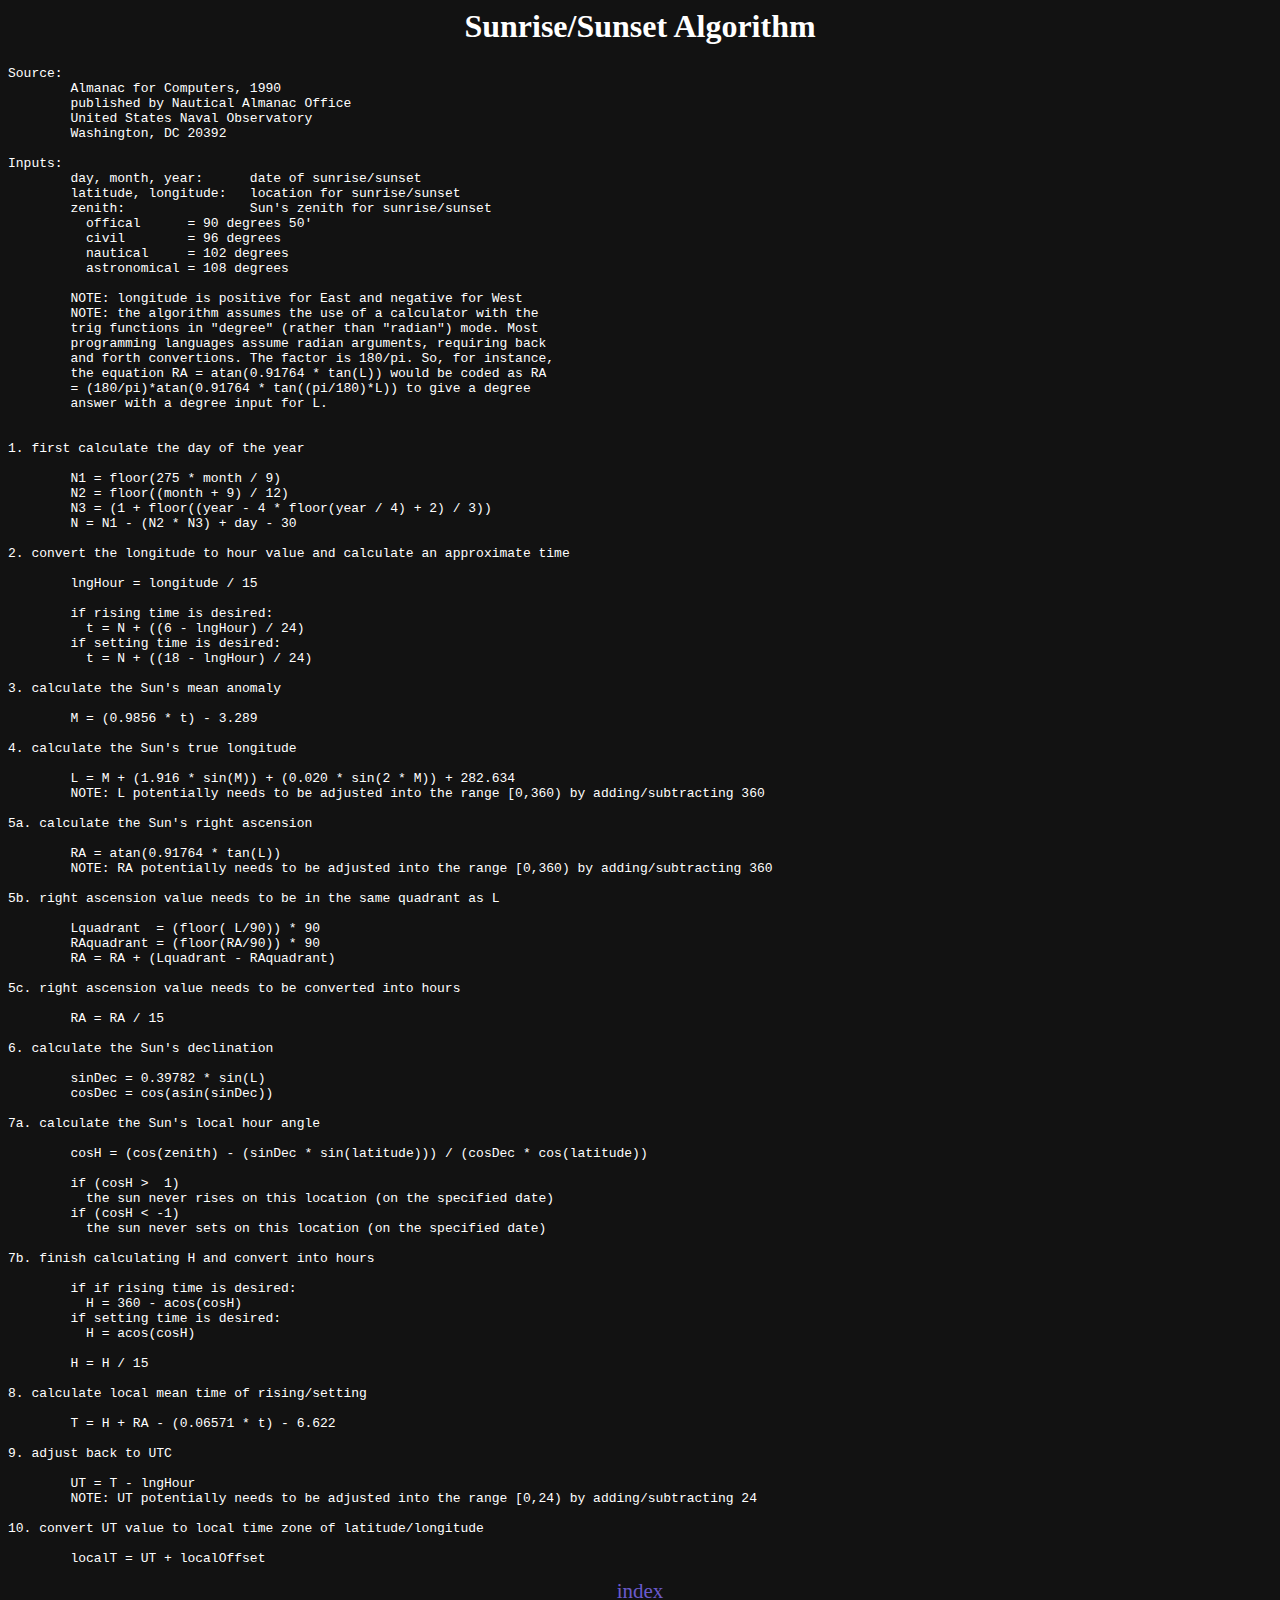
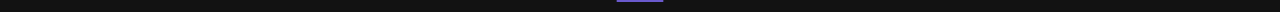
==== docs/sunset_sunrise_algorithm.html @ f22c9fee "add docs, add sunrise sunset algorithm to docs, try add footer, fail add footer" ====
<!-- saved from url=(0051)https://edwilliams.org/sunrise_sunset_algorithm.htm -->
<html><head><meta http-equiv="Content-Type" content="text/html; charset=windows-1252">
<meta name="description" content="Sunrise Sunset Algorithm">
<meta name="keywords" content="sunrise, sunset">
<title>Sunrise/Sunset Algorithm</title>
<style>
	body { background: #121212; }
	pre,h1 { color: white; }
	.index { text-align: center; }
	a { color: #6a5acd; font-size: 21px; }
</style>
</head>
<body>
<h1 align="center">Sunrise/Sunset Algorithm</h1>

<pre>Source:
	Almanac for Computers, 1990
	published by Nautical Almanac Office
	United States Naval Observatory
	Washington, DC 20392

Inputs:
	day, month, year:      date of sunrise/sunset
	latitude, longitude:   location for sunrise/sunset
	zenith:                Sun's zenith for sunrise/sunset
	  offical      = 90 degrees 50'
	  civil        = 96 degrees
	  nautical     = 102 degrees
	  astronomical = 108 degrees
	
	NOTE: longitude is positive for East and negative for West
        NOTE: the algorithm assumes the use of a calculator with the
        trig functions in "degree" (rather than "radian") mode. Most
        programming languages assume radian arguments, requiring back
        and forth convertions. The factor is 180/pi. So, for instance,
        the equation RA = atan(0.91764 * tan(L)) would be coded as RA
        = (180/pi)*atan(0.91764 * tan((pi/180)*L)) to give a degree
        answer with a degree input for L.


1. first calculate the day of the year

	N1 = floor(275 * month / 9)
	N2 = floor((month + 9) / 12)
	N3 = (1 + floor((year - 4 * floor(year / 4) + 2) / 3))
	N = N1 - (N2 * N3) + day - 30

2. convert the longitude to hour value and calculate an approximate time

	lngHour = longitude / 15
	
	if rising time is desired:
	  t = N + ((6 - lngHour) / 24)
	if setting time is desired:
	  t = N + ((18 - lngHour) / 24)

3. calculate the Sun's mean anomaly
	
	M = (0.9856 * t) - 3.289

4. calculate the Sun's true longitude
	
	L = M + (1.916 * sin(M)) + (0.020 * sin(2 * M)) + 282.634
	NOTE: L potentially needs to be adjusted into the range [0,360) by adding/subtracting 360

5a. calculate the Sun's right ascension
	
	RA = atan(0.91764 * tan(L))
	NOTE: RA potentially needs to be adjusted into the range [0,360) by adding/subtracting 360

5b. right ascension value needs to be in the same quadrant as L

	Lquadrant  = (floor( L/90)) * 90
	RAquadrant = (floor(RA/90)) * 90
	RA = RA + (Lquadrant - RAquadrant)

5c. right ascension value needs to be converted into hours

	RA = RA / 15

6. calculate the Sun's declination

	sinDec = 0.39782 * sin(L)
	cosDec = cos(asin(sinDec))

7a. calculate the Sun's local hour angle
	
	cosH = (cos(zenith) - (sinDec * sin(latitude))) / (cosDec * cos(latitude))
	
	if (cosH &gt;  1) 
	  the sun never rises on this location (on the specified date)
	if (cosH &lt; -1)
	  the sun never sets on this location (on the specified date)

7b. finish calculating H and convert into hours
	
	if if rising time is desired:
	  H = 360 - acos(cosH)
	if setting time is desired:
	  H = acos(cosH)
	
	H = H / 15

8. calculate local mean time of rising/setting
	
	T = H + RA - (0.06571 * t) - 6.622

9. adjust back to UTC
	
	UT = T - lngHour
	NOTE: UT potentially needs to be adjusted into the range [0,24) by adding/subtracting 24

10. convert UT value to local time zone of latitude/longitude
	
	localT = UT + localOffset
</pre>
<div class="index">
<a href=../index.html>index</a>
</div>
</body></html>
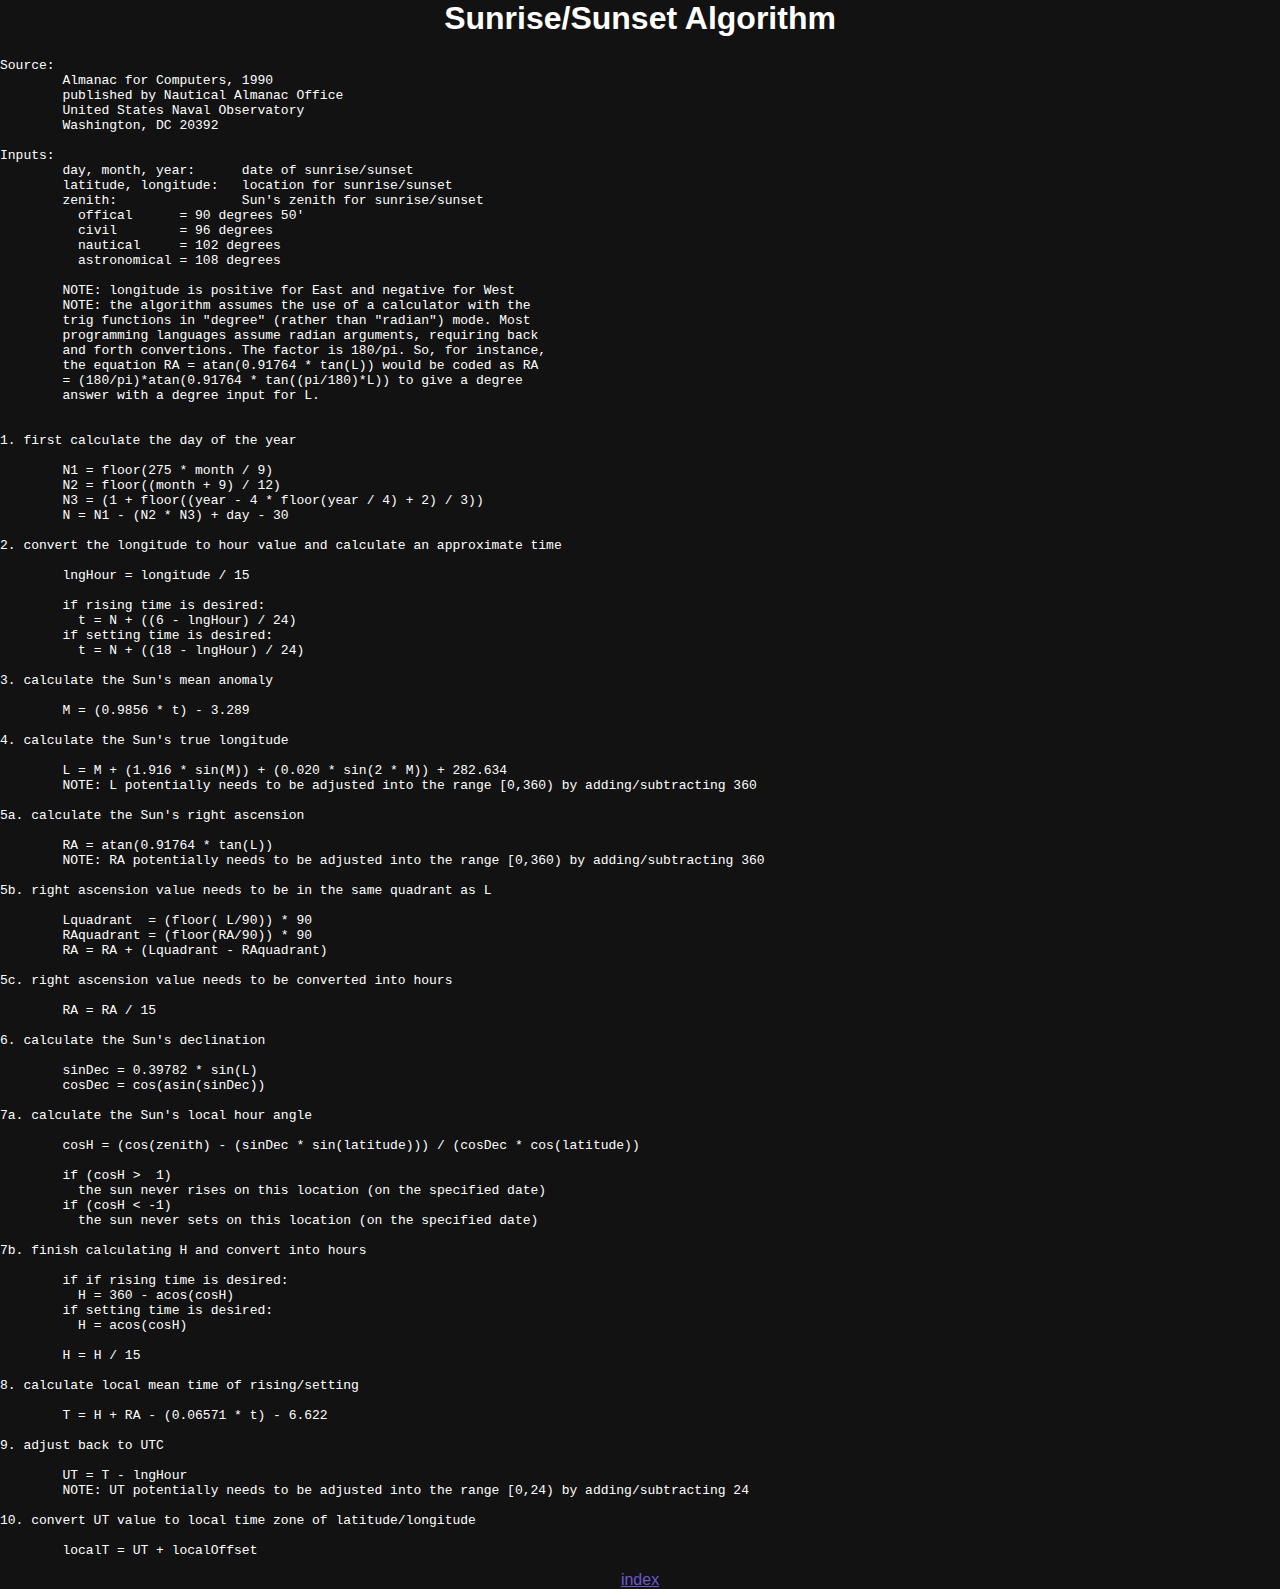
==== commit 5ed8ce1e: "add style.cdd, spring cleaning" ====
--- a/docs/sunset_sunrise_algorithm.html
+++ b/docs/sunset_sunrise_algorithm.html
@@ -1,16 +1,13 @@
 
 <!-- saved from url=(0051)https://edwilliams.org/sunrise_sunset_algorithm.htm -->
-<html><head><meta http-equiv="Content-Type" content="text/html; charset=windows-1252">
-<meta name="description" content="Sunrise Sunset Algorithm">
-<meta name="keywords" content="sunrise, sunset">
-<title>Sunrise/Sunset Algorithm</title>
-<style>
-	body { background: #121212; }
-	pre,h1 { color: white; }
-	.index { text-align: center; }
-	a { color: #6a5acd; font-size: 21px; }
-</style>
-</head>
+<html>
+	<head>
+		<meta http-equiv="Content-Type" content="text/html; charset=windows-1252">
+		<meta name="description" content="Sunrise Sunset Algorithm">
+		<meta name="keywords" content="sunrise, sunset">
+		<title>Sunrise/Sunset Algorithm</title>
+			 <link rel="stylesheet" href="../style.css" type="text/css"/>
+	</head>
 <body>
 <h1 align="center">Sunrise/Sunset Algorithm</h1>
 
--- a/style.css
+++ b/style.css
@@ -0,0 +1,77 @@
+body {
+    background: #121212;
+    color: #ffffff;
+    font-family: 'JetbrainsMono', sans-serif;
+    height: 100vh;
+    margin: 0;
+}
+
+.index {
+    text-align: center;
+}
+a {
+    color: #6a5acd;
+}
+
+#hello {
+    position: absolute;
+	top: 50%;
+	tranfsorm: translate(-50%);
+	width: 100%;
+	text-align: center;
+	margin: 0;
+	-webkit-animation: fadein 4s;
+	-moz-animation: fadein 4s;
+	-ms-animation: fadein 4s;
+	-o-animation: fadein 4s;
+	animation: fadein 4s;
+}
+
+#docs {
+    font-family: 'JetbrainsMono-BoldItalic';
+	position: absolute;
+	top: 10%;
+	margin-left: 10px;
+}
+
+#foot {
+    font-family: 'JetbrainsMono-Bold';
+}
+
+@keyframes fadein {from { opacity: 0; }to { opacity: 1; }}
+@-moz-keyframes fadein {from { opacity: 0; }to { opacity: 1; }}
+@-webkit-keyframes fadein {from { opacity: 0; }to { opacity: 1; }}
+@-ms-keyframes fadein {from { opacity: 0; } to { opacity: 1; }}
+@-o-keyframes fadein {from { opacity: 0; } to { opacity: 1; }}
+
+@font-face {
+    font-family: 'JetbrainsMono';
+    src: url('fonts/jetbrains_mono/ttf/JetbrainsMono-Regular.ttf') format('truetype'),
+         url('fonts/jetbrains_mono/webfonts/JetbrainsMono-Regular.woff2') format('woff2');
+    font-weight: normal;
+    font-style: normal;
+}
+
+@font-face {
+    font-family: 'JetbrainsMono-Italic';
+    src: url('fonts/jetbrains_mono/ttf/JetbrainsMono-Italic.ttf') format('truetype'),
+         url('fonts/jetbrains_mono/webfonts/JetbrainsMono-Italic.woff2') format('woff2');
+    font-weight: normal;
+    font-style: italic;
+}
+
+@font-face {
+    font-family: 'JetbrainsMono-Bold';
+    src: url('fonts/jetbrains_mono/ttf/JetbrainsMono-Bold.ttf') format('truetype'),
+         url('fonts/jetbrains_mono/webfonts/JetbrainsMono-Bold.woff2') format('woff2');
+    font-weight: bold;
+    font-style: normal;
+}
+
+@font-face {
+    font-family: 'JetbrainsMono-BoldItalic';
+    src: url('fonts/jetbrains_mono/ttf/JetbrainsMono-BoldItalic.ttf') format('truetype'),
+         url('fonts/jetbrains_mono/webfonts/JetbrainsMono-BoldItalic.woff2') format('woff2');
+    font-weight: bold;
+    font-style: italic;
+}
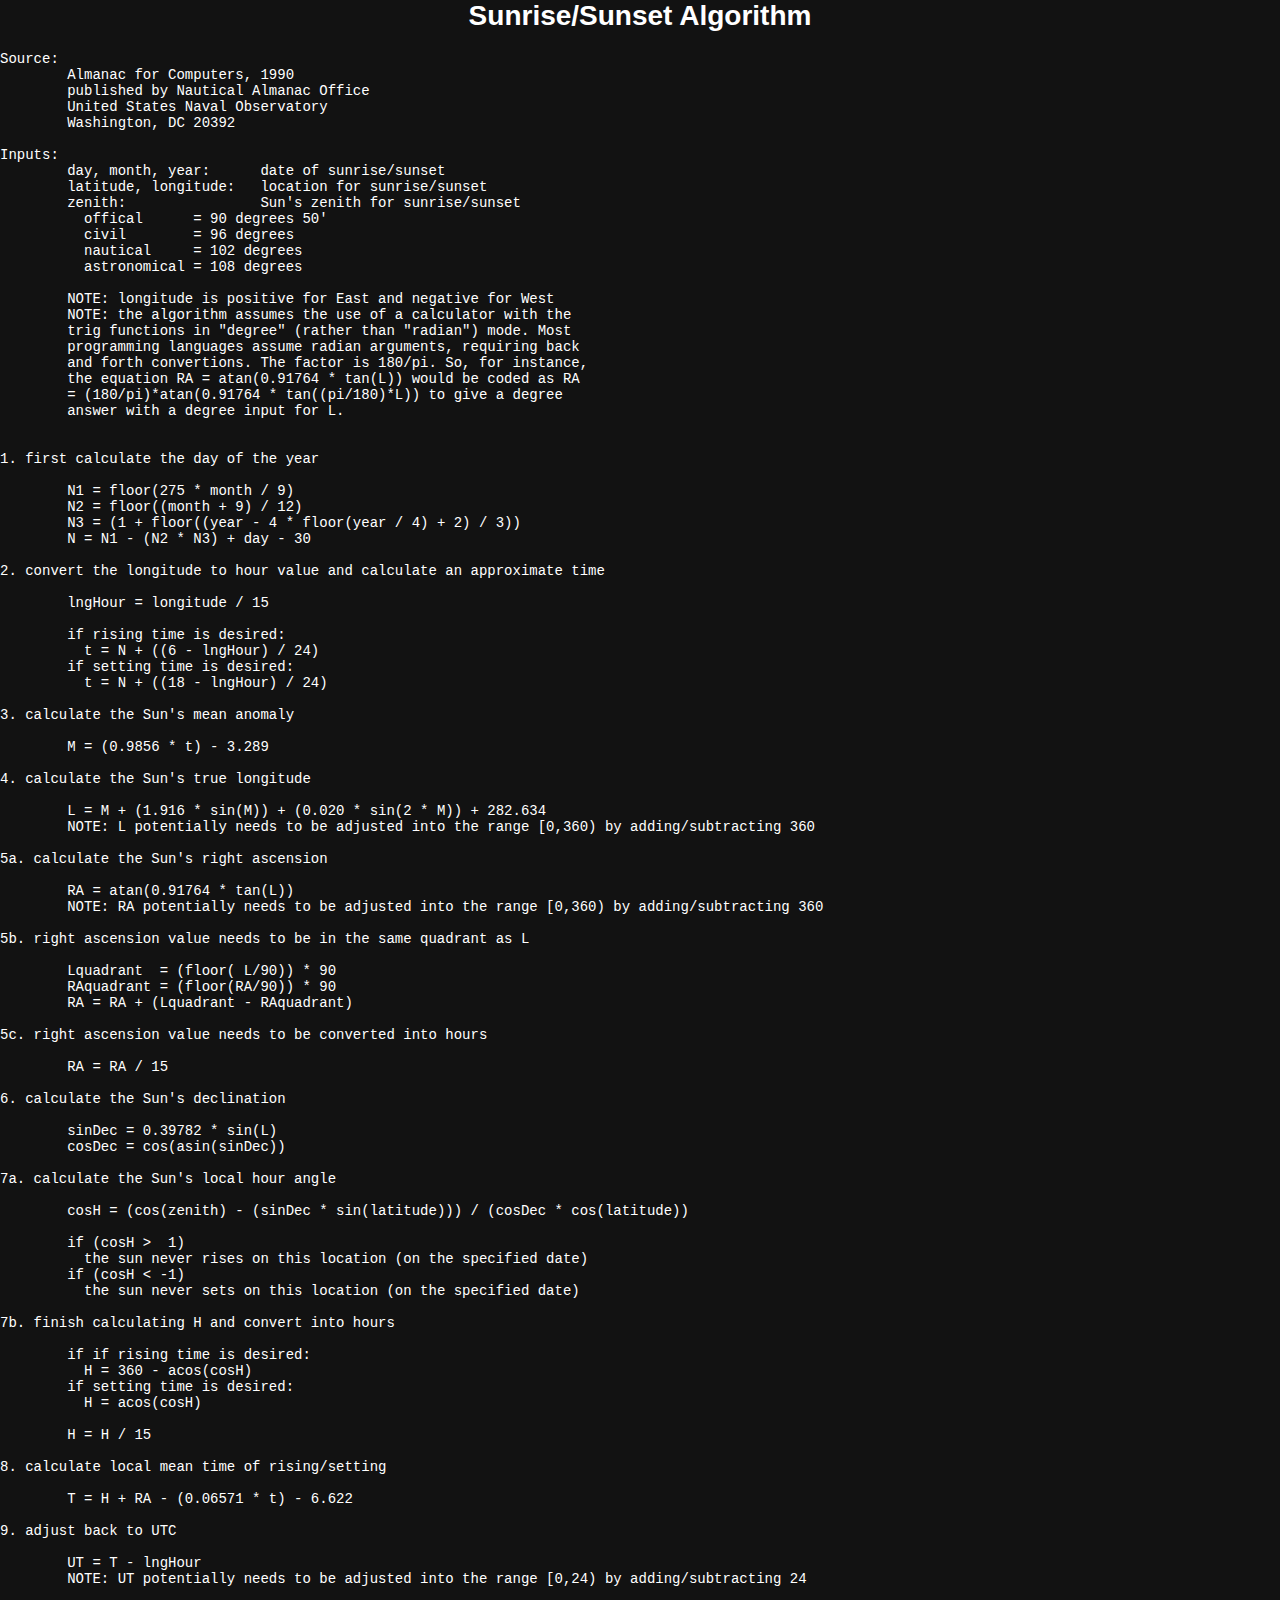
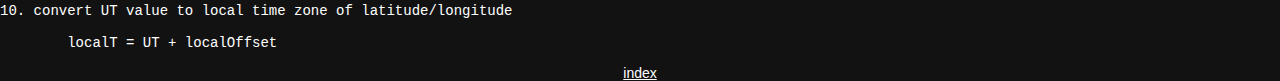
==== commit 3db47038: "add bmp" ====
--- a/docs/sunset_sunrise_algorithm.html
+++ b/docs/sunset_sunrise_algorithm.html
@@ -6,7 +6,7 @@
 		<meta name="description" content="Sunrise Sunset Algorithm">
 		<meta name="keywords" content="sunrise, sunset">
 		<title>Sunrise/Sunset Algorithm</title>
-			 <link rel="stylesheet" href="../style.css" type="text/css"/>
+		<link rel="stylesheet" href="../style.css" type="text/css"/>
 	</head>
 <body>
 <h1 align="center">Sunrise/Sunset Algorithm</h1>
--- a/style.css
+++ b/style.css
@@ -4,37 +4,54 @@
     font-family: 'JetbrainsMono', sans-serif;
     height: 100vh;
     margin: 0;
+    font-size: 14px;
 }
 
 .index {
     text-align: center;
 }
 a {
-    color: #6a5acd;
+    color: #fff;
+    /*color: #6a5acd;*/
 }
 
 #hello {
+    font-size: 16px;
     position: absolute;
-	top: 50%;
-	tranfsorm: translate(-50%);
-	width: 100%;
-	text-align: center;
-	margin: 0;
-	-webkit-animation: fadein 4s;
-	-moz-animation: fadein 4s;
-	-ms-animation: fadein 4s;
-	-o-animation: fadein 4s;
-	animation: fadein 4s;
+    top: 50%;
+    tranfsorm: translate(-50%);
+    width: 100%;
+    text-align: center;
+    margin: 0;
+    -webkit-animation: fadein 4s;
+    -moz-animation: fadein 4s;
+    -ms-animation: fadein 4s;
+    -o-animation: fadein 4s;
+    animation: fadein 4s;
 }
 
 #docs {
     font-family: 'JetbrainsMono-BoldItalic';
-	position: absolute;
-	top: 10%;
-	margin-left: 10px;
+    position: absolute;
+    top: 10%;
+    margin-left: 10px;
+    display: block;
 }
 
-#foot {
+#docs_title {
+    /* text-decoration: underline; */
+}
+
+#docs_ele {
+    display: block;
+}
+
+#sig {
+    position: absolute;
+    bottom: 0;
+    right: 0;
+    margin-right: 10px;
+    margin-bottom: 10px;
     font-family: 'JetbrainsMono-Bold';
 }
 
